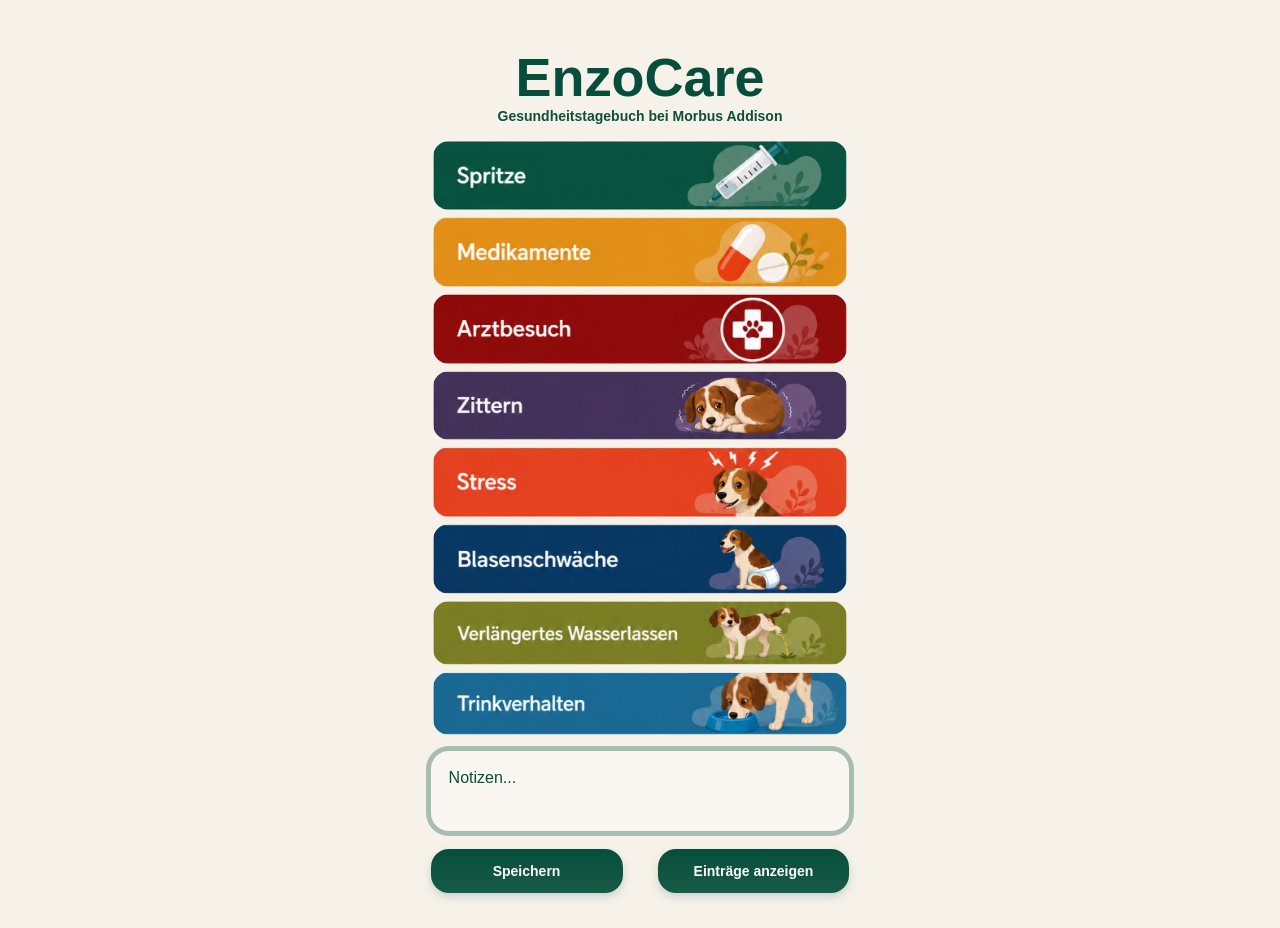
==== index.html @ ccc614d7 "Finished responsive EnzoCare version" ====
<!DOCTYPE html>
<html lang="de">
    <head>
        <meta charset="UTF-8">
        <meta name="viewport" content="width=device-width, initial-scale=1.0">
        <title>EnzoCare</title>
        <link rel="stylesheet" href="style.css">
    </head>

    <body>

        <main class="app-container">
                
            <h1>EnzoCare</h1>
            <h2>Gesundheitstagebuch bei Morbus Addison </h2>
            

            <!-- Auswahlfelder -->
            <form id="entryForm">
                <div class="button-grid">

                    <label class="image-option">
                        <input type="checkbox" value="Spritze">
                        <img src="buttons/spritze.png" alt="Spritze">
                    </label>

                    <label class="image-option">
                        <input type="checkbox" value="Medikamente">
                        <img src="buttons/medikamente.png" alt="Medikamente">
                    </label>

                    <label class="image-option">
                        <input type="checkbox" value="Arztbesuch">
                        <img src="buttons/arztbesuch.png" alt="Arztbesuch">
                    </label>

                    <label class="image-option">
                        <input type="checkbox" value="Zittern">
                        <img src="buttons/zittern.png" alt="Zittern">
                    </label>

                    <label class="image-option">
                        <input type="checkbox" value="Stress">
                        <img src="buttons/stress.png" alt="Stress">
                    </label>

                    <label class="image-option">
                        <input type="checkbox" value="Blasenschwäche">
                        <img src="buttons/blasenschwaeche.png" alt="Blasenschwäche">
                    </label>

                    <label class="image-option">
                        <input type="checkbox" value="Verlängertes Wasserlassen">
                        <img src="buttons/verlaengertes-wasserlassen.png" alt="Verlängertes Wasserlassen">
                    </label>

                    <label class="image-option">
                        <input type="checkbox" value="Trinkverhalten">
                        <img src="buttons/trinkverhalten.png" alt="Trinkverhalten">
                    </label>
                </div>

                <!-- Notizfeld-->
                <textarea id="note" placeholder="Notizen..."></textarea>

               <div id="errorMessage"></div>
              
                <div class="action-buttons">
                    <!-- Speicherbutton-->
                    <button type="submit">
                        Speichern
                    </button>
            
                    <!-- Anzeigebutton -->
                    <button type="button" onclick="window.location.href='entries.html'">
                        Einträge anzeigen
                    </button>

                </div>
            </form>
        </main>

        <script src="script.js"></script>

    </body>
</html>
---- style.css ----
* {
    box-sizing: border-box;
}

body {
    margin: 0;
    padding: 10px;
    font-family: Arial, sans-serif;
    background-color: #f6f2ea;
}

.app-container {
    width: 100%;

    max-width: 470px;

    margin: 0 auto;

    overflow: visible;

    padding:
        clamp(12px, 2vw, 28px);
}

h1 {
    margin: 0;
    padding-top: 10px;
    text-align: center;
    color:  #064E3B;
    font-size:
        clamp(40px, 6vw, 54px);
}

h2 {
    margin: 0 0 10px;
    padding-bottom: 5px;
    text-align: center;
    color: #0d4f3c;
    font-size: 14px;
}

h3 {
    margin: 0 0 20px;    
    padding-top: 10px;
    text-align: center;
    color:  #064E3B;
    font-size:
        clamp(40px, 6vw, 54px);
}

p{
    color: #0d4f3c;
    font-size: 14px;
}

.button-grid {
    display: flex;
    flex-direction: column;
    gap: 3px;
}

.image-option input {
    position: absolute;
    opacity: 0;
}

.image-option img {
    width: 100%;
    height: auto;
    object-fit: cover;
    border-radius: 18px;
    border: 2px solid transparent;
    display: block;
    cursor: pointer;
    transition: 0.2s ease;
}

.image-option input:checked + img {
    border-color: #ffffff;
    outline: 4px solid #0d4f3c;
    transform: scale(0.98);
}

.action-buttons {
    display: flex;
    gap: 35px;
    width: 100%;
    margin-top: 0;
}

.action-buttons button {

    flex: 1;

    padding: 14px 10px;

    border: none;
    border-radius: 18px;

    background: linear-gradient(

        #064E3B,
        #064e3bec
    );

    color: white;

    font-size: 14px;
    font-weight: 700;

    cursor: pointer;

    transition: 0.2s ease;

    box-shadow:
        0 4px 10px rgba(6, 78, 59, 0.18);
}

.action-buttons button:hover {

    transform: translateY(-2px);

    box-shadow:
        0 8px 18px rgba(6, 78, 59, 0.22);
}

.action-buttons button:active {

    transform: scale(0.98);
}

#errorMessage {

    min-height: 0;

    margin: 0;

    text-align: center;

    color: #941615;

    font-size: 15px;
    font-weight: 700;

    transition: 0.2s ease;
}

#errorMessage:not(:empty) {

    margin-bottom: 14px;
}

#note {
    width: 100%;
    min-height: 80px;

    padding: 16px;

    border-radius: 18px;

    background-color: #FAF7F2;

    font-size: 16px;
    font-family: Arial, sans-serif;
    
    color:  #064E3B;

    resize: none;

    border: 2px solid transparent;

    box-sizing: border-box;

    box-shadow:
        0 0 0 5px rgba(6, 78, 59, 0.32);

    transition: 0.2s ease;

    margin: 14px 0px 14px;

    appearance: none;
    -webkit-appearance: none;
}

#note:focus {

    border-color: #ffffff;

    outline: 4px solid #0d4f3c;

    transform: scale(0.98);
}

#note::placeholder {
    color: #064E3B;
}

.filter-buttons {
    display: flex;
    flex-direction: column;
    gap: 5px;
    margin-bottom: 10px;
}

.filter-row {
    display: flex;
    flex-wrap: nowrap;
    justify-content: center;
    gap: 4px;
}

.filter-btn {
   
    width: auto;

    padding: 5px 5px;

    border: 2px solid #064E3B;
    border-radius: 2px;

    background-color: #F6F1E8;

    color: #064E3B;

    font-size: 13px;
    font-weight: 700;

    cursor: pointer;

    transition: 0.2s ease;
}

.filter-btn.active {
    color: white;
    border-color: transparent;
    background-color: #064e3b9f;
}

.filter-btn.Verlängertes-Wasserlassen {
    min-width: max-content;
}

#entriesList {
    display: flex;
    flex-direction: column;
    gap: 18px;

    margin-top: 28px;
    padding-bottom: 90px;
}

.entry-card {
    width: 100%;

    padding: 18px 20px;

    resize: none;

    border-radius: 4px;
    border: 2px solid transparent;

    box-sizing: border-box;

    box-shadow:
        0 0 0 4px #064e3b52;

    transition: 0.2s ease;
}

.entry-date {
    margin: 0 0 14px 0;

    color: #064E3B;

    font-size: 18px;
    font-weight: 800;
}

.entry-info {
    margin: 10px 0;

    color: #064E3B;

    font-size: 16px;
    line-height: 1.4;
}

.entry-info span {
    font-weight: 800;
}

.delete-button {
    margin-top: 14px;

    padding: 4px 8px;

    border: 2px solid #941615;
    border-radius: 4px;

    background-color: transparent;

    color: #750f0f;

    font-size: 13px;
    font-weight: 800;

    cursor: pointer;

    transition: 0.2s ease;
}

.delete-button:hover {
    background-color: #941615;
    color: white;
}

.delete-button:active {
    transform: scale(0.96);
}

.back-button {

    position: fixed;

    right: 20px;
    bottom: 20px;

    padding: 10px 20px;

    border: none;
    border-radius: 8px;

    background: linear-gradient(

        #064E3B,
        #064e3bec
    );

    color: white;

    font-size: 14px;
    font-weight: 700;

    cursor: pointer;

    box-shadow:
        0 6px 16px rgba(6, 78, 59, 0.22);

    transition: 0.2s ease;

    z-index: 1000;
}

.back-button:hover {

    transform: translateY(-2px);

    box-shadow:
        0 10px 20px rgba(6, 78, 59, 0.28);
}

.back-button:active {

    transform: scale(0.97);
}

@media (max-width: 600px) {

    .filter-row {
        flex-wrap: nowrap;
        gap: 3px;
    }

    .filter-btn {
        padding: 4px 4px;
        font-size: clamp(9px, 2.7vw, 13px);
        white-space: nowrap;
    }
}
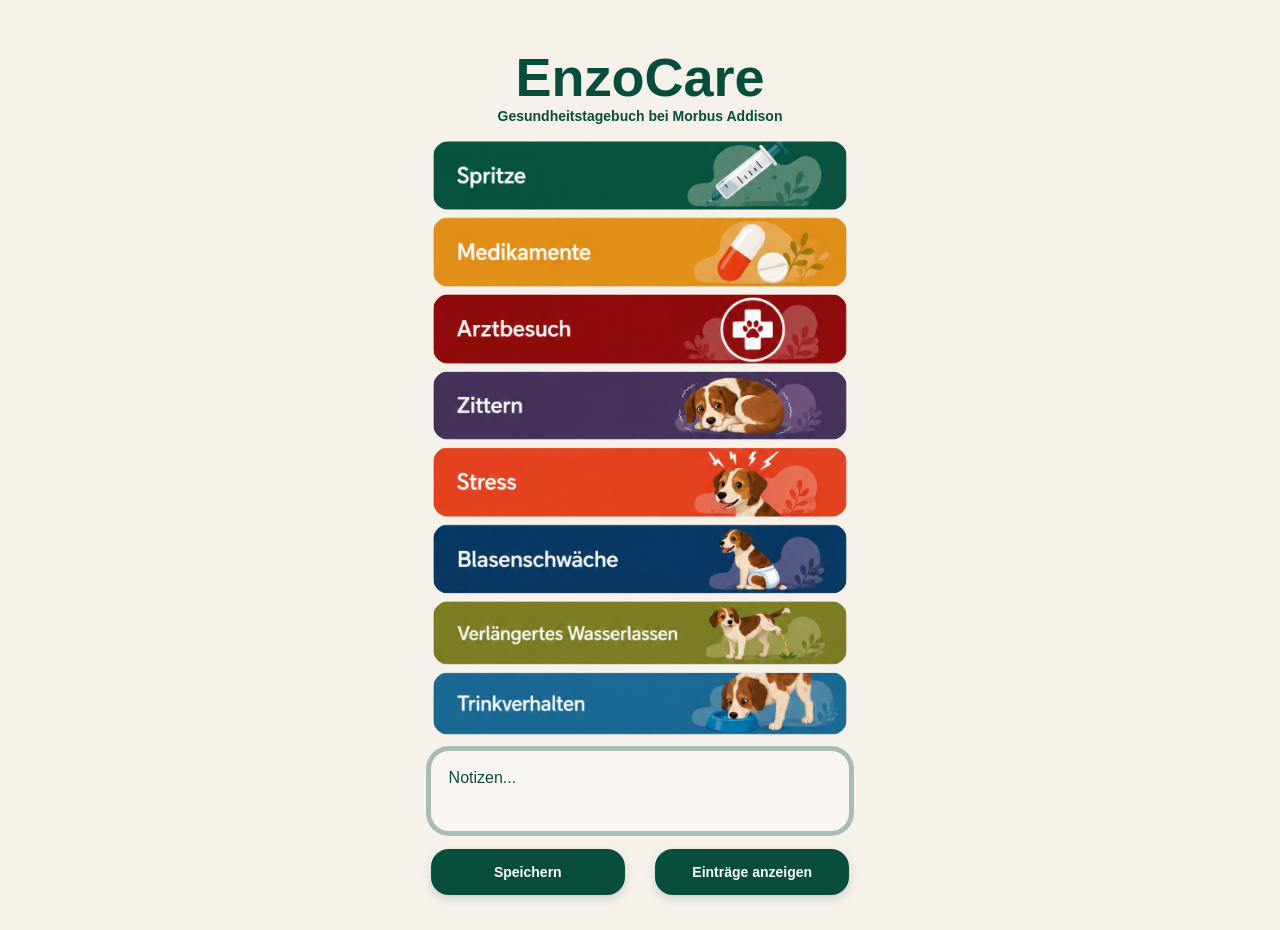
==== commit c1052221: "Cleaned up HTML CSS and JavaScript" ====
--- a/index.html
+++ b/index.html
@@ -3,84 +3,81 @@
     <head>
         <meta charset="UTF-8">
         <meta name="viewport" content="width=device-width, initial-scale=1.0">
+        
         <title>EnzoCare</title>
+
         <link rel="stylesheet" href="style.css">
     </head>
 
     <body>
+         <main class="app-container">  
+            <h1>EnzoCare</h1>
+            <h2>Gesundheitstagebuch bei Morbus Addison</h2>
+            
+            <form id="entryForm">
 
-        <main class="app-container">
-                
-            <h1>EnzoCare</h1>
-            <h2>Gesundheitstagebuch bei Morbus Addison </h2>
-            
-
-            <!-- Auswahlfelder -->
-            <form id="entryForm">
+                <!-- Kategorieauswahl -->
                 <div class="button-grid">
-
                     <label class="image-option">
-                        <input type="checkbox" value="Spritze">
+                        <input type="checkbox" value="spritze">
                         <img src="buttons/spritze.png" alt="Spritze">
                     </label>
 
                     <label class="image-option">
-                        <input type="checkbox" value="Medikamente">
+                        <input type="checkbox" value="medikamente">
                         <img src="buttons/medikamente.png" alt="Medikamente">
                     </label>
 
                     <label class="image-option">
-                        <input type="checkbox" value="Arztbesuch">
+                        <input type="checkbox" value="arztbesuch">
                         <img src="buttons/arztbesuch.png" alt="Arztbesuch">
                     </label>
 
                     <label class="image-option">
-                        <input type="checkbox" value="Zittern">
+                        <input type="checkbox" value="zittern">
                         <img src="buttons/zittern.png" alt="Zittern">
                     </label>
 
                     <label class="image-option">
-                        <input type="checkbox" value="Stress">
+                        <input type="checkbox" value="stress">
                         <img src="buttons/stress.png" alt="Stress">
                     </label>
 
                     <label class="image-option">
-                        <input type="checkbox" value="Blasenschwäche">
+                        <input type="checkbox" value="blasenschwaeche">
                         <img src="buttons/blasenschwaeche.png" alt="Blasenschwäche">
                     </label>
 
                     <label class="image-option">
-                        <input type="checkbox" value="Verlängertes Wasserlassen">
+                        <input type="checkbox" value="verlaengertes-wasserlassen">
                         <img src="buttons/verlaengertes-wasserlassen.png" alt="Verlängertes Wasserlassen">
                     </label>
 
                     <label class="image-option">
-                        <input type="checkbox" value="Trinkverhalten">
+                        <input type="checkbox" value="trinkverhalten">
                         <img src="buttons/trinkverhalten.png" alt="Trinkverhalten">
                     </label>
                 </div>
 
-                <!-- Notizfeld-->
+                <!-- Notizfeld -->
                 <textarea id="note" placeholder="Notizen..."></textarea>
 
-               <div id="errorMessage"></div>
+                <!-- Fehlermeldung -->
+                <div id="errorMessage"></div>
               
+                <!-- Aktionsfelder -->
                 <div class="action-buttons">
-                    <!-- Speicherbutton-->
                     <button type="submit">
                         Speichern
                     </button>
             
-                    <!-- Anzeigebutton -->
-                    <button type="button" onclick="window.location.href='entries.html'">
+                    <button type="button" id="showEntriesButton">
                         Einträge anzeigen
                     </button>
-
                 </div>
             </form>
         </main>
 
         <script src="script.js"></script>
-
     </body>
 </html>
--- a/style.css
+++ b/style.css
@@ -1,3 +1,13 @@
+/* Farbschema */
+:root {
+    --color-primary: #064E3B;
+    --color-secondary: rgba(6, 78, 59, 0.32);
+    --color-background: #f6f2ea;
+    --color-card: #FAF7F2;
+    --color-danger: #750f0f;
+}
+
+/* Grundeinstellungen */
 * {
     box-sizing: border-box;
 }
@@ -9,49 +19,50 @@
     background-color: #f6f2ea;
 }
 
+/* Layout */
+
 .app-container {
     width: 100%;
-
     max-width: 470px;
-
     margin: 0 auto;
-
     overflow: visible;
-
     padding:
         clamp(12px, 2vw, 28px);
+}
+
+/* Überschriften und Texte */
+
+h1,
+h3 {
+    text-align: center;
+    color: var(--color-primary);
+    font-size: clamp(40px, 6vw, 54px);
 }
 
 h1 {
     margin: 0;
     padding-top: 10px;
-    text-align: center;
-    color:  #064E3B;
-    font-size:
-        clamp(40px, 6vw, 54px);
 }
 
 h2 {
     margin: 0 0 10px;
     padding-bottom: 5px;
     text-align: center;
-    color: #0d4f3c;
+    color: var(--color-primary);
     font-size: 14px;
 }
 
 h3 {
-    margin: 0 0 20px;    
+    margin: 0 0 20px;
     padding-top: 10px;
-    text-align: center;
-    color:  #064E3B;
-    font-size:
-        clamp(40px, 6vw, 54px);
-}
-
-p{
-    color: #0d4f3c;
+}
+
+p {
+    color: var(--color-primary);
     font-size: 14px;
 }
+
+/* Bild-Buttons */
 
 .button-grid {
     display: flex;
@@ -77,32 +88,87 @@
 
 .image-option input:checked + img {
     border-color: #ffffff;
-    outline: 4px solid #0d4f3c;
+    outline: 4px solid var(--color-primary);
     transform: scale(0.98);
 }
 
+/* Notizfeld */
+
+#note {
+    width: 100%;
+    min-height: 80px;
+    padding: 16px;
+    margin: 14px 0;
+
+    background-color: #FAF7F2;
+
+    font-size: 16px;
+    font-family: Arial, sans-serif;
+    color: var(--color-primary);
+    resize: none;
+
+    border: 2px solid transparent;
+    border-radius: 18px;
+
+    box-sizing: border-box;
+    box-shadow:
+        0 0 0 5px rgba(6, 78, 59, 0.32);
+
+    transition: 0.2s ease;
+
+    appearance: none;
+    -webkit-appearance: none;
+}
+
+#note:focus {
+
+    border-color: #ffffff;
+    outline: 4px solid var(--color-primary);
+
+    transform: scale(0.98);
+}
+
+#note::placeholder {
+    color: var(--color-primary);
+}
+
+/* Fehlermeldung */
+
+#errorMessage {
+    min-height: 0;
+    margin: 0;
+
+    text-align: center;
+
+    color: var(--color-danger);
+    font-size: 15px;
+    font-weight: 700;
+
+    transition: 0.2s ease;
+}
+
+#errorMessage:not(:empty) {
+    margin-bottom: 14px;
+}
+
+/* Aktionsbuttons */
+
 .action-buttons {
     display: flex;
-    gap: 35px;
+    gap: 30px;
     width: 100%;
     margin-top: 0;
 }
 
 .action-buttons button {
-
     flex: 1;
 
-    padding: 14px 10px;
+    padding: 15px 10px;
 
     border: none;
     border-radius: 18px;
 
-    background: linear-gradient(
-
-        #064E3B,
-        #064e3bec
-    );
-
+    background-color: var(--color-primary);
     color: white;
 
     font-size: 14px;
@@ -117,7 +183,6 @@
 }
 
 .action-buttons button:hover {
-
     transform: translateY(-2px);
 
     box-shadow:
@@ -125,75 +190,10 @@
 }
 
 .action-buttons button:active {
-
     transform: scale(0.98);
 }
 
-#errorMessage {
-
-    min-height: 0;
-
-    margin: 0;
-
-    text-align: center;
-
-    color: #941615;
-
-    font-size: 15px;
-    font-weight: 700;
-
-    transition: 0.2s ease;
-}
-
-#errorMessage:not(:empty) {
-
-    margin-bottom: 14px;
-}
-
-#note {
-    width: 100%;
-    min-height: 80px;
-
-    padding: 16px;
-
-    border-radius: 18px;
-
-    background-color: #FAF7F2;
-
-    font-size: 16px;
-    font-family: Arial, sans-serif;
-    
-    color:  #064E3B;
-
-    resize: none;
-
-    border: 2px solid transparent;
-
-    box-sizing: border-box;
-
-    box-shadow:
-        0 0 0 5px rgba(6, 78, 59, 0.32);
-
-    transition: 0.2s ease;
-
-    margin: 14px 0px 14px;
-
-    appearance: none;
-    -webkit-appearance: none;
-}
-
-#note:focus {
-
-    border-color: #ffffff;
-
-    outline: 4px solid #0d4f3c;
-
-    transform: scale(0.98);
-}
-
-#note::placeholder {
-    color: #064E3B;
-}
+/* Filterbuttons */
 
 .filter-buttons {
     display: flex;
@@ -210,18 +210,14 @@
 }
 
 .filter-btn {
-   
     width: auto;
-
     padding: 5px 5px;
 
-    border: 2px solid #064E3B;
+    border: 2px solid var(--color-primary);
     border-radius: 2px;
 
-    background-color: #F6F1E8;
-
-    color: #064E3B;
-
+    background-color: #F6F1E8;  
+    color: var(--color-primary);    
     font-size: 13px;
     font-weight: 700;
 
@@ -233,36 +229,33 @@
 .filter-btn.active {
     color: white;
     border-color: transparent;
-    background-color: #064e3b9f;
-}
-
-.filter-btn.Verlängertes-Wasserlassen {
+    background-color: #0d4f3cb0;
+}
+
+.filter-btn.verlaengertes-wasserlassen {
     min-width: max-content;
 }
+
+/* Einträge */
 
 #entriesList {
     display: flex;
     flex-direction: column;
     gap: 18px;
-
     margin-top: 28px;
     padding-bottom: 90px;
 }
 
 .entry-card {
     width: 100%;
-
     padding: 18px 20px;
 
-    resize: none;
-
+    border: 2px solid transparent;
     border-radius: 4px;
-    border: 2px solid transparent;
 
     box-sizing: border-box;
-
-    box-shadow:
-        0 0 0 4px #064e3b52;
+    box-shadow:
+        0 0 0 4px var(--color-secondary);
 
     transition: 0.2s ease;
 }
@@ -270,17 +263,15 @@
 .entry-date {
     margin: 0 0 14px 0;
 
-    color: #064E3B;
-
+    color: var(--color-primary);
     font-size: 18px;
     font-weight: 800;
 }
 
 .entry-info {
-    margin: 10px 0;
-
-    color: #064E3B;
-
+    margin: 14px 0;
+
+    color: var(--color-primary);
     font-size: 16px;
     line-height: 1.4;
 }
@@ -289,17 +280,17 @@
     font-weight: 800;
 }
 
+/* Löschbutton */
+
 .delete-button {
     margin-top: 14px;
-
     padding: 4px 8px;
 
-    border: 2px solid #941615;
+    border: 2px solid var(--color-danger);
     border-radius: 4px;
 
     background-color: transparent;
-
-    color: #750f0f;
+    color: var(--color-danger)
 
     font-size: 13px;
     font-weight: 800;
@@ -310,7 +301,7 @@
 }
 
 .delete-button:hover {
-    background-color: #941615;
+    background-color: var(--color-danger);
     color: white;
 }
 
@@ -318,10 +309,10 @@
     transform: scale(0.96);
 }
 
+/* Zurück-Button */
+
 .back-button {
-
     position: fixed;
-
     right: 20px;
     bottom: 20px;
 
@@ -330,12 +321,7 @@
     border: none;
     border-radius: 8px;
 
-    background: linear-gradient(
-
-        #064E3B,
-        #064e3bec
-    );
-
+    background-color: var(--color-primary);
     color: white;
 
     font-size: 14px;
@@ -352,7 +338,6 @@
 }
 
 .back-button:hover {
-
     transform: translateY(-2px);
 
     box-shadow:
@@ -360,9 +345,18 @@
 }
 
 .back-button:active {
-
     transform: scale(0.97);
 }
+
+/* Leere Eintragsliste */
+
+.empty-message {
+    text-align: center;
+    color: var(--color-primary);
+    font-weight: 700;
+}
+
+/* Responsive Design */
 
 @media (max-width: 600px) {
 
@@ -376,5 +370,4 @@
         font-size: clamp(9px, 2.7vw, 13px);
         white-space: nowrap;
     }
-}
-
+}
